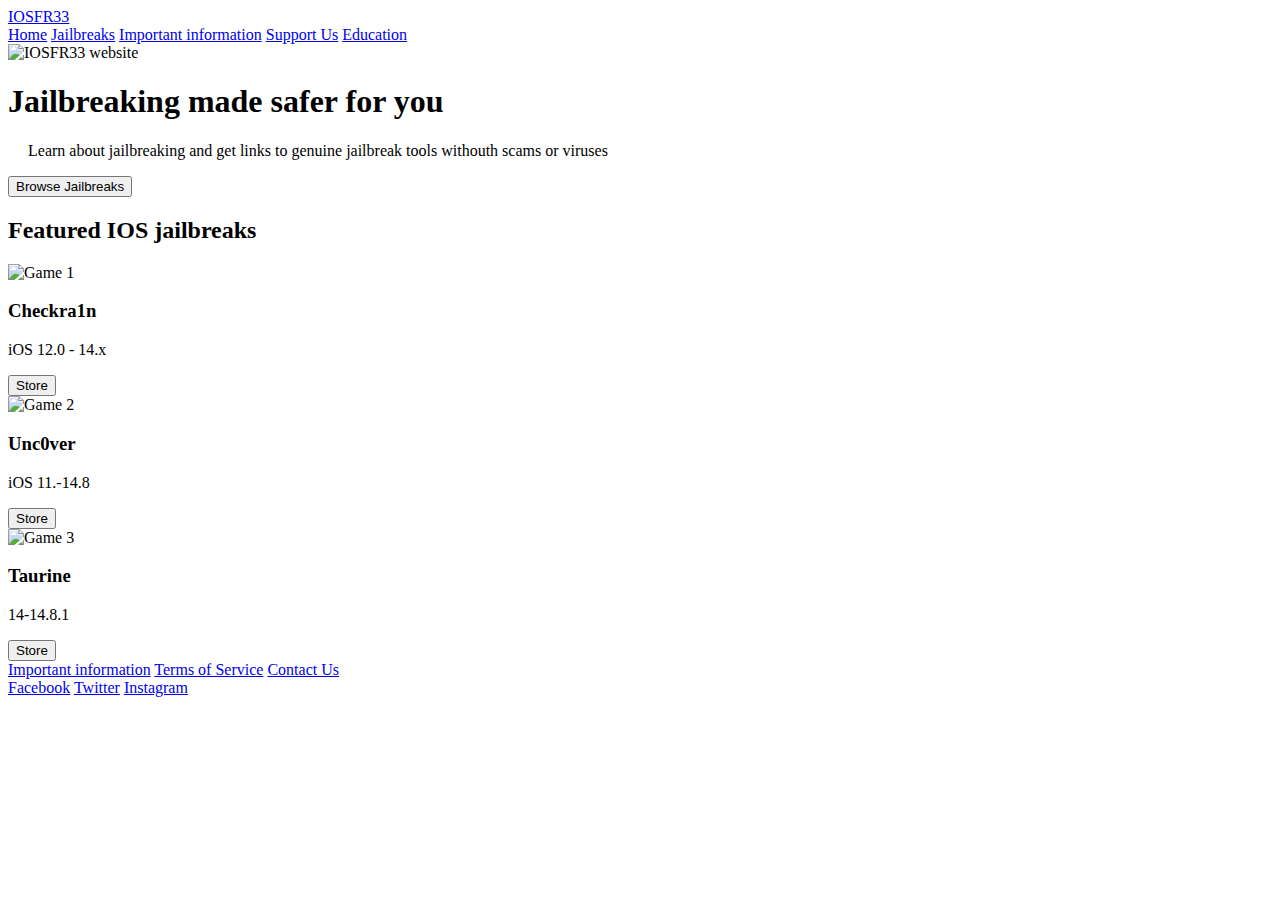
==== index.html @ 17580c72 "index.html" ====
<!DOCTYPE html>
<html lang="en">

<head>
    <meta charset="UTF-8">
    <meta name="viewport" content="width=device-width, initial-scale=1.0">
    <title>IOSFR33 Marketplace</title>
    <link rel="stylesheet" href="styles.css">
</head>
<script>
function Store(){
    window.location.href="store.html";
}

</script>

<body>

    <!-- Navigation Bar -->
    <header>
        <div class="navbar">
            <div class="logo">
                <a href="#">IOSFR33</a>
            </div>
            <div class="nav-links">
                <a href="index.html">Home</a>
                <a href="store.html">Jailbreaks</a>
                <a href="pp.html">Important information</a>
                <a href="https://ko-fi.com/iosfr33">Support Us</a>
                <a href="edu.html">Education</a>
            </div>
            <div class="search-login">
                
            </div>
        </div>
    </header>

    <!-- Banner -->
    <section class="hero">
        <img src="iosfr33.png" alt="IOSFR33 website">
        <div class="hero-content">
            <h1>Jailbreaking made safer for you</h1>
            <p>&#8195 Learn about jailbreaking and get links to genuine jailbreak tools withouth scams or viruses </p>
            <button class="cta-button">Browse Jailbreaks</button>
        </div>
    </section>

    <!-- Featured Games Section -->
    <section class="featured-games">
        <h2>Featured IOS jailbreaks</h2>
        <div class="games-grid">
            <div class="game-card">
                <img src="cckrnn.png" alt="Game 1">
                <h3>Checkra1n</h3>
                <p>iOS 12.0 - 14.x</p>
                <button class="buy-button" onclick="Store()">Store</button>
            </div>
            <div class="game-card">
                <img src="uncvr.png" alt="Game 2">
                <h3>Unc0ver</h3>
                <p>iOS 11.-14.8</p>
                <button class="buy-button" onclick="Store()">Store</button>
            </div>
            <div class="game-card">
                <img src="taur.jpeg" alt="Game 3">
                <h3>Taurine</h3>
                <p>14-14.8.1</p>
                <button class="buy-button" onclick="Store()">Store</button>
            </div>
            <!-- More game cards can be added here -->
        </div>
    </section>

    

    <!-- Footer Section -->
    <footer>
        <div class="footer-content">
            <div class="footer-links">
                <a href="pp.html">Important information</a>
                <a href="#">Terms of Service</a>
                <a href="#">Contact Us</a>
            </div>
            <div class="social-media">
                <a href="#">Facebook</a>
                <a href="#">Twitter</a>
                <a href="#">Instagram</a>
            </div>
        </div>
    </footer>

</body>

</html>
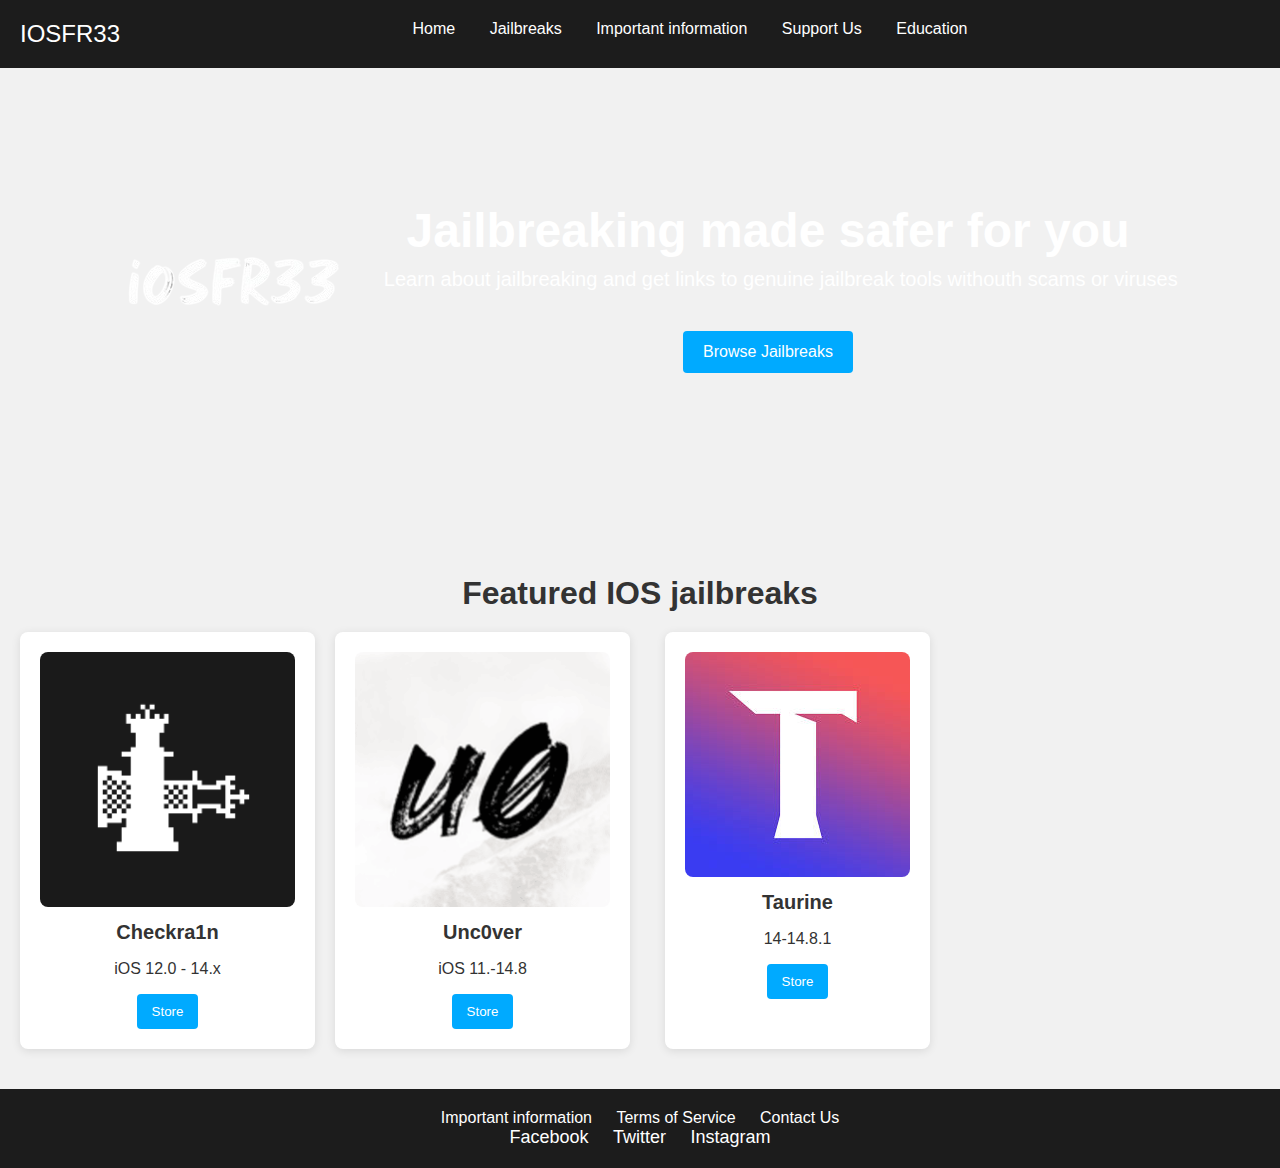
==== commit 82536120: "Update index.html" ====
--- a/index.html
+++ b/index.html
@@ -41,7 +41,7 @@
         <div class="hero-content">
             <h1>Jailbreaking made safer for you</h1>
             <p>&#8195 Learn about jailbreaking and get links to genuine jailbreak tools withouth scams or viruses </p>
-            <button class="cta-button">Browse Jailbreaks</button>
+            <button class="cta-button" href="index.html">Browse Jailbreaks</button>
         </div>
     </section>
 
--- a/styles.css
+++ b/styles.css
@@ -0,0 +1,181 @@
+/* General Styles */
+body {
+    font-family: Arial, sans-serif;
+    margin: 0;
+    padding: 0;
+    background-color: #f1f1f1;
+    color: #333;
+}
+
+/* Navigation Bar */
+.navbar {
+    display: flex;
+    justify-content: space-between;
+    padding: 20px;
+    background-color: #1c1c1c;
+    color: #fff;
+}
+
+.navbar .logo a {
+    font-size: 24px;
+    color: #fff;
+    text-decoration: none;
+}
+
+.navbar .nav-links a {
+    margin: 0 15px;
+    color: #fff;
+    text-decoration: none;
+}
+
+.navbar .search-login {
+    display: flex;
+    align-items: center;
+}
+
+.navbar input {
+    padding: 8px;
+    margin-right: 10px;
+    border: none;
+    border-radius: 4px;
+}
+
+.navbar button {
+    padding: 10px 15px;
+    background-color: #00aaff;
+    border: none;
+    border-radius: 4px;
+    color: white;
+}
+/* General Styles */
+body {
+    font-family: Arial, sans-serif;
+    margin: 0;
+    padding: 0;
+    background-color: #f1f1f1;
+    color: #333;
+    display: flex;
+    flex-direction: column;
+    min-height: 100vh;  /* Ensures the body takes full height of the viewport */
+}
+
+/* Hero Section */
+.hero {
+    background-image: url('bgd.png');
+    background-size: cover;
+    background-position: center;
+    height: 400px;
+    color: white;
+    display: flex;
+    justify-content: center;
+    align-items: center;
+    text-align: center;
+    padding: 20px;
+}
+
+.hero h1 {
+    font-size: 48px;
+    margin: 0;
+}
+
+.hero p {
+    font-size: 20px;
+    margin-top: 10px;
+}
+
+.cta-button {
+    background-color: #00aaff;
+    padding: 12px 20px;
+    border: none;
+    border-radius: 4px;
+    color: white;
+    margin-top: 20px;
+    font-size: 16px;
+    cursor: pointer;
+}
+
+/* Featured Games */
+.featured-games {
+    padding: 40px 20px;
+    text-align: center;
+}
+
+.featured-games h2 {
+    font-size: 32px;
+    margin-bottom: 20px;
+}
+
+.games-grid {
+    display: grid;
+    grid-template-columns: repeat(auto-fill, minmax(250px, 1fr));
+    gap: 20px;
+    justify-items: center;
+}
+
+.game-card {
+    background-color: white;
+    border-radius: 8px;
+    padding: 20px;
+    text-align: center;
+    box-shadow: 0 2px 10px rgba(0, 0, 0, 0.1);
+}
+
+.game-card img {
+    width: 100%;
+    border-radius: 8px;
+}
+
+.game-card h3 {
+    font-size: 20px;
+    margin: 10px 0;
+}
+
+.buy-button {
+    padding: 10px 15px;
+    background-color: #00aaff;
+    border: none;
+    border-radius: 4px;
+    color: white;
+    cursor: pointer;
+}
+
+/* Categories Section */
+.categories {
+    padding: 40px 20px;
+    text-align: center;
+}
+
+.categories-list {
+    display: flex;
+    justify-content: center;
+    gap: 20px;
+    flex-wrap: wrap;
+}
+
+.category-item {
+    background-color: #1c1c1c;
+    color: white;
+    padding: 10px 20px;
+    border-radius: 4px;
+    cursor: pointer;
+}
+
+/* Footer */
+footer {
+    background-color: #1c1c1c;
+    color: white;
+    padding: 20px;
+    text-align: center;
+    margin-top: auto;  /* This pushes the footer to the bottom */
+}
+
+.footer-links a,
+.social-media a {
+    color: white;
+    margin: 0 10px;
+    text-decoration: none;
+}
+
+.social-media a {
+    font-size: 18px;
+}
